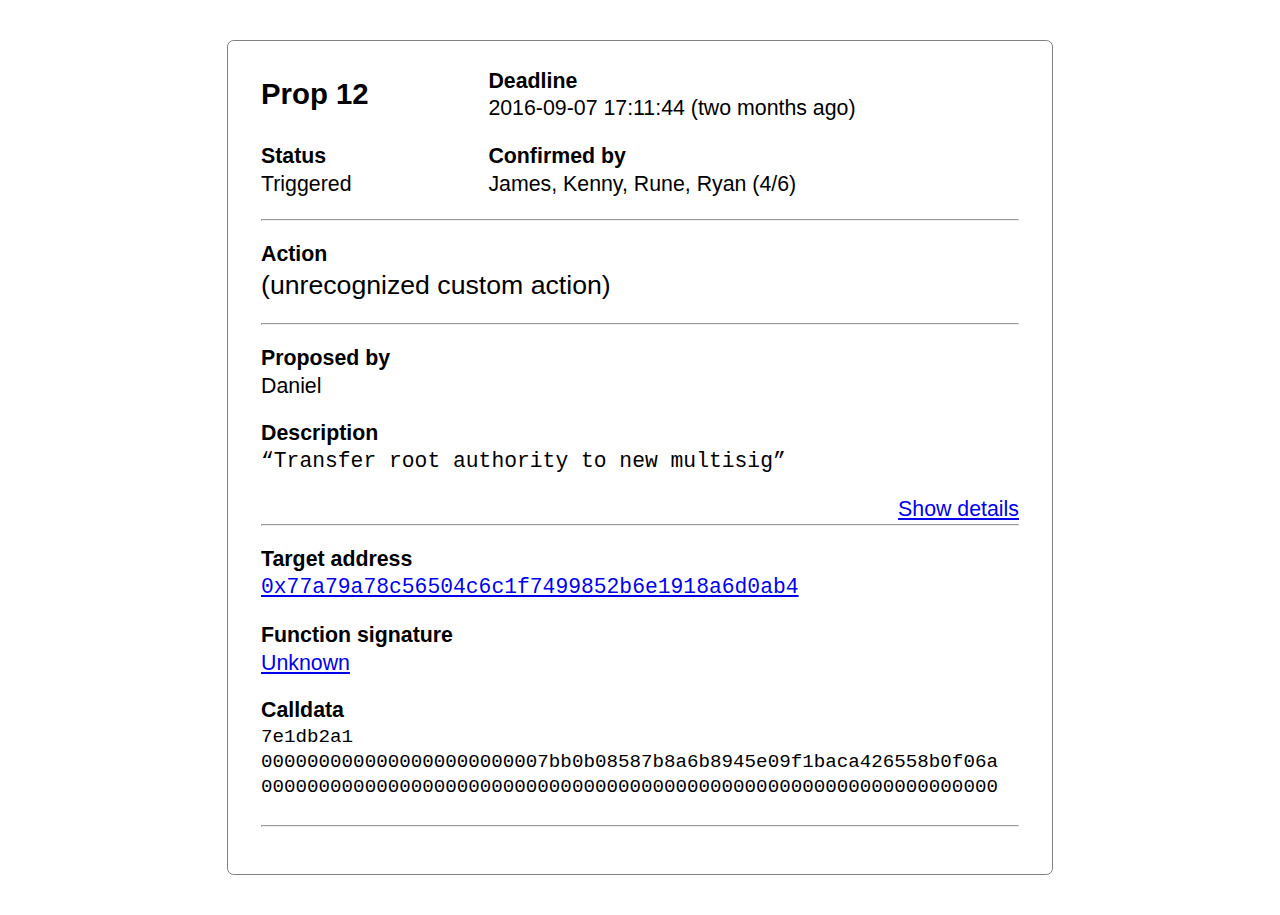
==== verify-1.html @ 4798cbbc "don't strike out commentcfix" ====
<!doctype html>
<meta charset=utf-8>
<link rel=stylesheet href=index.css>
<div class="note pane" style="margin: 0">
  <div style="overflow: hidden">
    <div class=field style="width: 30%; float: left; margin: 0; font-size: 110%; line-height: 1.75">
      <div><strong>Prop 12</strong></div>
    </div>
    <div class=field style="width: 70%; float: left; margin: 0">
      <div><strong>Deadline</strong></div>
      2016-09-07 17:11:44
      <span>(two months ago)</span>
    </div>
  </div>
  <div style="overflow: hidden">
    <div class=field style="width: 30%; float: left">
      <div><strong>Status</strong></div>
      Triggered
    </div>
    <div class=field style="width: 70%; float: left">
      <div><strong>Confirmed by</strong></div>
      James, Kenny, Rune, Ryan (4/6)</span>
      <!-- <code>J/K/<span style="opacity: .25">n</span>/Ru/Ry/<span style="opacity: .25">s</code></code> <span style="margin-left: .25rem">(4/6)</span> -->
    </div>
  </div>
  <hr>
  <div class=field>
    <div><strong>Action</strong></div>
    <div style="font-size: 125%">(unrecognized custom action)</div>
  </div>

  <hr>
  <div class=field>
    <div><strong>Proposed by</strong></div>
    <span>Daniel</span>
  </div>
  <div class=field>
    <div><strong>Description</strong></div>
    <pre>&ldquo;Transfer root authority to new multisig&rdquo;</pre>
  </div>

  <a href=#3 class=field style="text-align: right; display: block; margin-bottom: 0" onclick="details.style.display = 'block'; event.target.style.display = 'none'; return false">Show details</a>

  <div id=details>
    <hr>
    <div class=field>
      <div><strong>Target address</strong></div>
      <a href=#><code>0x77a79a78c56504c6c1f7499852b6e1918a6d0ab4</code></a>
    </div>
    <div class=field>
      <div><strong>Function signature</strong></div>
      <a href=# onclick="prompt('If you know the function signature, please enter it here:'); return false">Unknown</a>
    </div>
    <div class=field>
      <div><strong>Calldata</strong></div>
      <pre style="font-size: 90%">7e1db2a1
0000000000000000000000007bb0b08587b8a6b8945e09f1baca426558b0f06a
0000000000000000000000000000000000000000000000000000000000000000
      </pre>
    <hr>
    </div>
  </div>
</div>
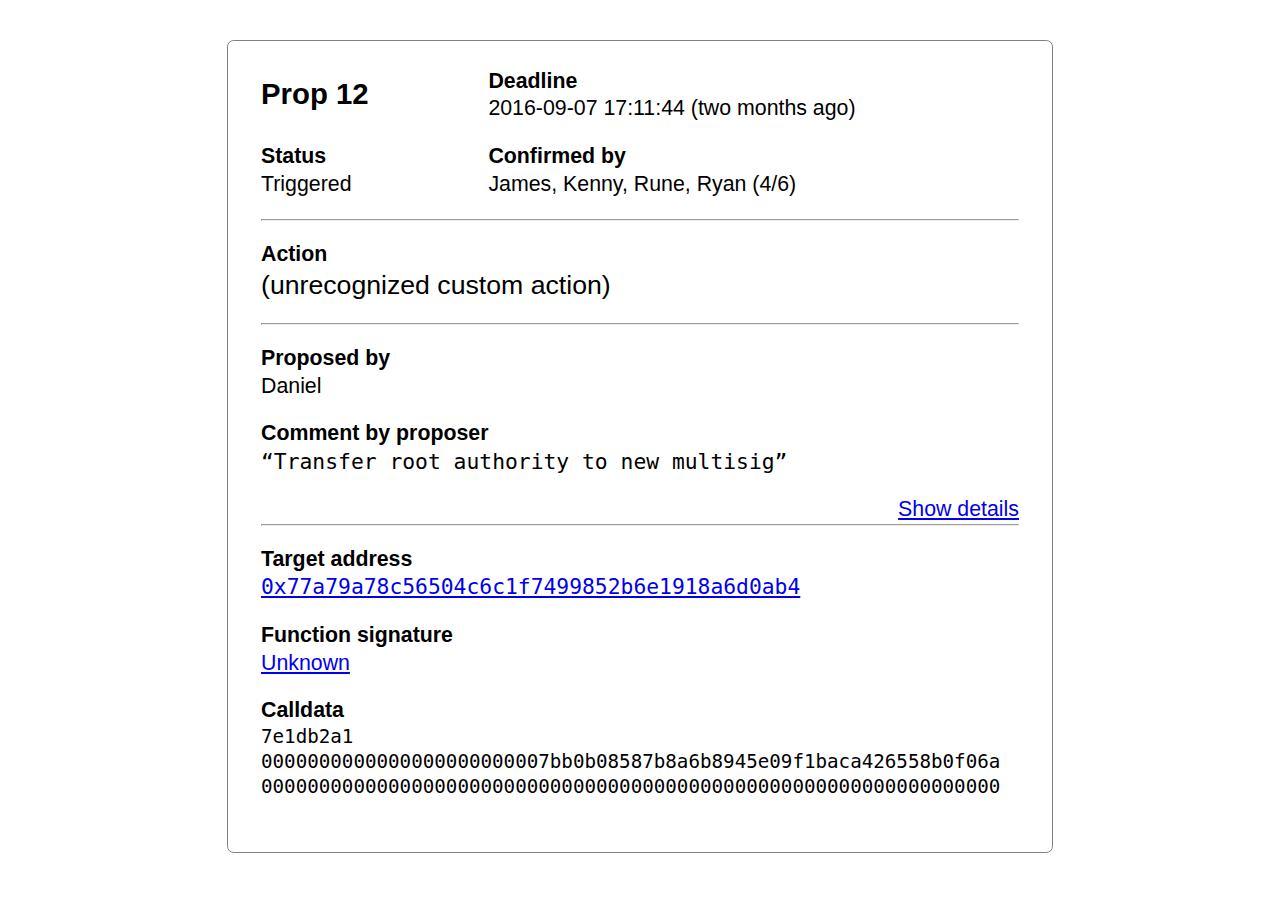
==== commit e17a961d: "margin" ====
--- a/verify-1.html
+++ b/verify-1.html
@@ -35,7 +35,7 @@
     <span>Daniel</span>
   </div>
   <div class=field>
-    <div><strong>Description</strong></div>
+    <div><strong>Comment by proposer</strong></div>
     <pre>&ldquo;Transfer root authority to new multisig&rdquo;</pre>
   </div>
 
@@ -51,13 +51,12 @@
       <div><strong>Function signature</strong></div>
       <a href=# onclick="prompt('If you know the function signature, please enter it here:'); return false">Unknown</a>
     </div>
-    <div class=field>
+    <div class=field style="margin-bottom: 0">
       <div><strong>Calldata</strong></div>
       <pre style="font-size: 90%">7e1db2a1
 0000000000000000000000007bb0b08587b8a6b8945e09f1baca426558b0f06a
 0000000000000000000000000000000000000000000000000000000000000000
       </pre>
-    <hr>
     </div>
   </div>
 </div>
